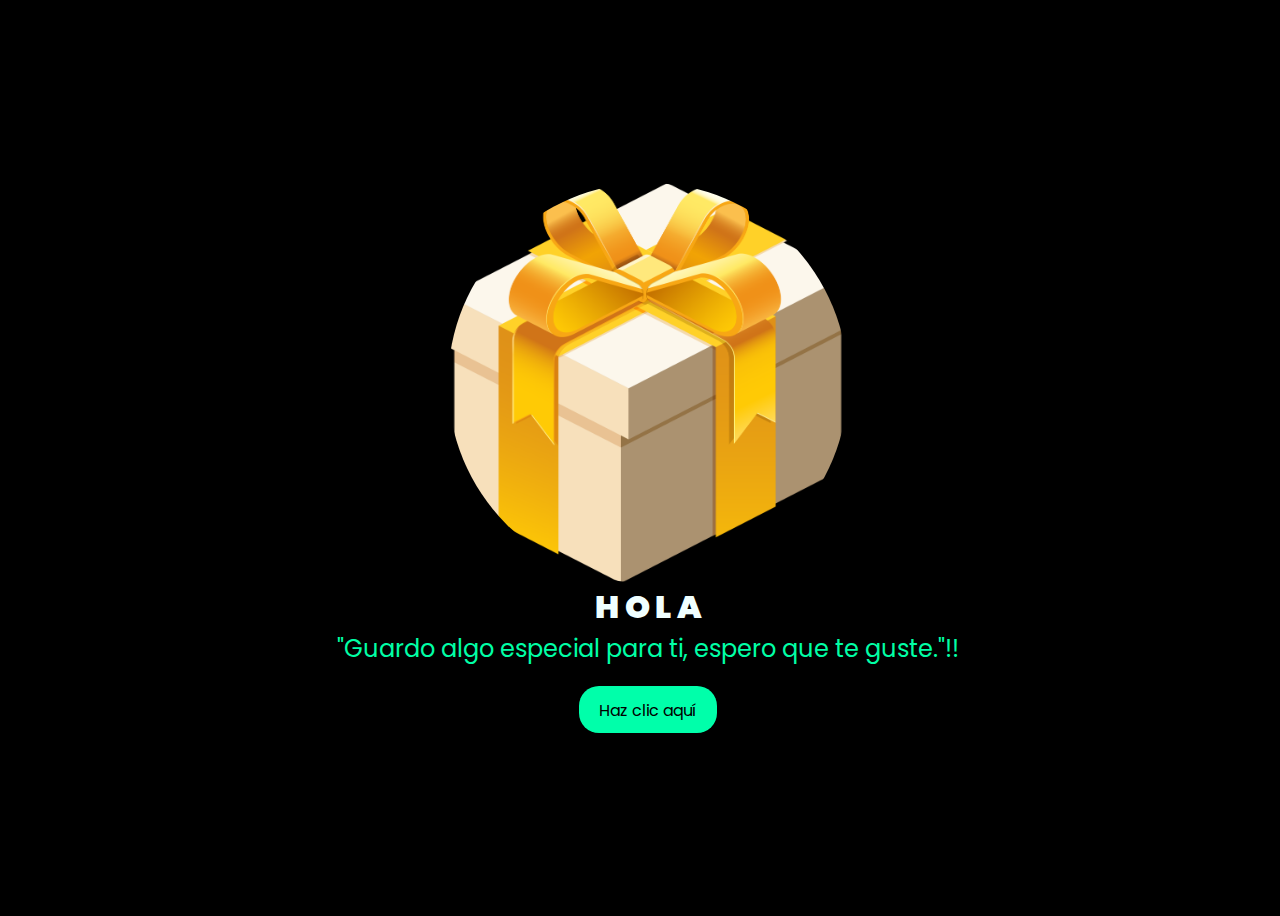
==== index.html @ 12bc42b3 "Add files via upload" ====
<!DOCTYPE html>
<html lang="en">
<head>
    <meta charset="UTF-8">
    <meta http-equiv="X-UA-Compatible" content="IE=edge">
    <meta name="viewport" content="width=device-width, initial-scale=1.0">
    <link rel="stylesheet" href="css/style.css">
    <img class="img" src="cajita.webp" alt="Descripción de la imagen">
    <title>I LOVE- ENCODED.PE</title>
</head>
<body>
    <div class="greetings">

        <span>H</span>
        <span>O</span>
        <span>L</span>
        <span>A</span>
    </div>
    <div class="greetings">
      
    </div>
    <div class="description">
        <span>"Guardo algo especial para ti, espero que te guste."!!</span>
    </div>
    <div class="button">
        <button>
            <a href="FLORES.html">Haz clic aquí</a>
        </button>
        
    </div>
</body>
</html>
---- css/style.css ----
@import url('https://fonts.googleapis.com/css2?family=Poppins:ital,wght@0,500;1,900&display=swap');
*{
    font-family: 'Poppins',cursive;
}
body{
    color: azure;
    width: 100%;
    height: 100vh;
    display: flex;
    flex-direction: column;
    align-items: center;
    justify-content: center;
    background-color: black;
}
.greetings{
    font-size: 2rem;
    font-weight: 900;
}
.greetings > span{
    animation: glow 2.5s ease-in-out infinite;
}
@keyframes glow{
    0%, 100%{
        color: #fff;
        text-shadow: 0 0 12px #00ff99, 0 0 50px #00ff99, 0 0 100px #00ff99;
    }
    10%, 90%{
        color: #696565;
        text-shadow: none;
    }
}
.greetings > span:nth-child(2){
    animation-delay: .2s ;
}
.greetings > span:nth-child(3){
    animation-delay: .4s ;
}
.greetings > span:nth-child(4){
    animation-delay: .6s;
}
.greetings > span:nth-child(5){
    animation-delay: .8s;
}

.description{
    font-size: 1.5rem;
    margin-bottom: 20px;
}

.button a{
    text-decoration: none;
    font-size: 1rem;
    color: #111;
}

@media screen and (max-width:574px){
    .greetings{
        display: block;
        font-size: 3rem;
        font-weight: 500;
        text-align: center;
    }
    .description{
        font-size: 1rem;
    }
    
    .button a{
        font-size: .5rem;
    }
}

.description{
    color: #00ffa6;
}

/* Estilo para el botón */
.button button {
    background-color: rgb(0, 255, 170); /* Fondo amarillo */
    border: none; /* Sin bordes */
    padding: 10px 20px; /* Ajusta el relleno según tu preferencia */
    font-size: 18px; /* Tamaño de fuente */
    cursor: pointer;
    position: relative; /* Necesario para el resplandor */
    border-radius: 20px; /* Esquinas redondeadas */
    transition: background-color 0.3s ease-in-out; /* Transición suave para el color de fondo */
  }
  
  /* Estilo para el enlace dentro del botón */
  .button button a {
    text-decoration: none; /* Elimina el subrayado del enlace */
    color: inherit; /* Hereda el color del texto del botón */
  }
  
  /* Efecto de resplandor al pasar el cursor sobre el botón */
  .button button:hover {
    background-color: rgb(0, 255, 179); /* Cambia el color de fondo al pasar el mouse a naranja */
    box-shadow: 0 0 10px rgb(255, 94, 0), 0 0 20px rgb(0, 255, 179), 0 0 30px rgb(0, 255, 187); /* Efecto de resplandor amarillo */
  }
  
  .img {
    border-radius: 50%;
    width: 400px;
    height: 400px;
  }
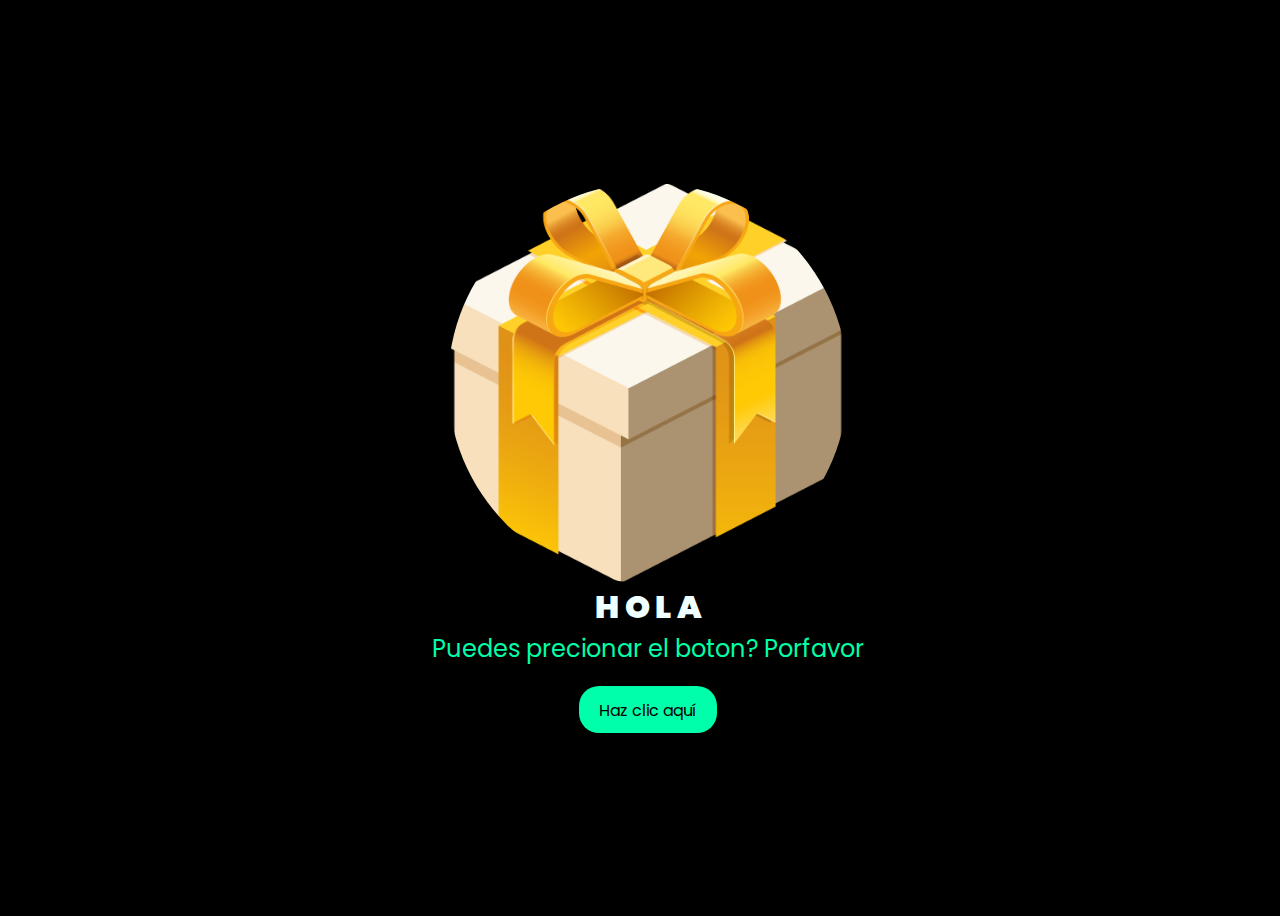
==== commit d50e5285: "index.html" ====
--- a/index.html
+++ b/index.html
@@ -6,7 +6,7 @@
     <meta name="viewport" content="width=device-width, initial-scale=1.0">
     <link rel="stylesheet" href="css/style.css">
     <img class="img" src="cajita.webp" alt="Descripción de la imagen">
-    <title>I LOVE- ENCODED.PE</title>
+    <title>Mucho tiempo no¿?</title>
 </head>
 <body>
     <div class="greetings">
@@ -20,7 +20,7 @@
       
     </div>
     <div class="description">
-        <span>"Guardo algo especial para ti, espero que te guste."!!</span>
+        <span>Puedes precionar el boton? Porfavor</span>
     </div>
     <div class="button">
         <button>
@@ -29,4 +29,4 @@
         
     </div>
 </body>
-</html>+</html>
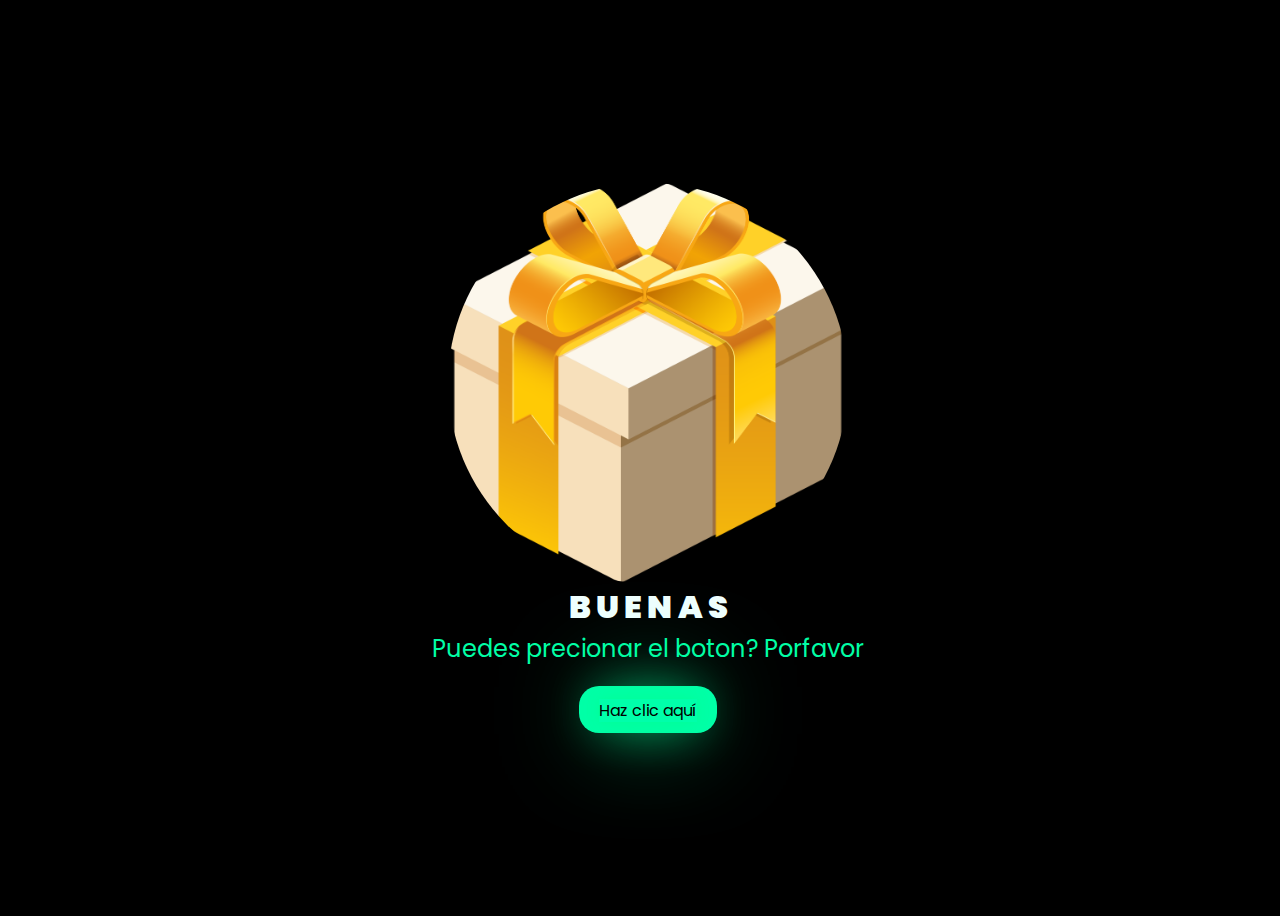
==== commit cb0642d0: "Update index.html" ====
--- a/index.html
+++ b/index.html
@@ -11,10 +11,12 @@
 <body>
     <div class="greetings">
 
-        <span>H</span>
-        <span>O</span>
-        <span>L</span>
+        <span>B</span>
+        <span>U</span>
+        <span>E</span>
+        <span>N</span>
         <span>A</span>
+        <span>S</span>
     </div>
     <div class="greetings">
       
--- a/css/style.css
+++ b/css/style.css
@@ -29,6 +29,9 @@
         text-shadow: none;
     }
 }
+.greetings > span:nth-child(1){
+    animation-delay: .0s;
+}
 .greetings > span:nth-child(2){
     animation-delay: .2s ;
 }
@@ -36,11 +39,15 @@
     animation-delay: .4s ;
 }
 .greetings > span:nth-child(4){
-    animation-delay: .6s;
+    animation-delay: .6s ;
 }
 .greetings > span:nth-child(5){
-    animation-delay: .8s;
+    animation-delay: .8s ;
 }
+.greetings > span:nth-child(6){
+    animation-delay: 1s ;
+}
+
 
 .description{
     font-size: 1.5rem;
@@ -65,7 +72,7 @@
     }
     
     .button a{
-        font-size: .5rem;
+        font-size: 1rem;
     }
 }
 
@@ -73,7 +80,17 @@
     color: #00ffa6;
 }
 
-/* Estilo para el botón */
+/* Animación de luces */
+@keyframes flicker {
+    0%, 100% {
+        opacity: 100;
+    }
+    100% {
+        opacity: 0.6;
+    }
+}
+
+/* Estilos básicos para el botón */
 .button button {
     background-color: rgb(0, 255, 170); /* Fondo amarillo */
     border: none; /* Sin bordes */
@@ -83,23 +100,26 @@
     position: relative; /* Necesario para el resplandor */
     border-radius: 20px; /* Esquinas redondeadas */
     transition: background-color 0.3s ease-in-out; /* Transición suave para el color de fondo */
-  }
-  
-  /* Estilo para el enlace dentro del botón */
-  .button button a {
+    animation: flicker 2s infinite; /* Aplica la animación de luces */
+}
+
+/* Estilo para el enlace dentro del botón */
+.button button a {
     text-decoration: none; /* Elimina el subrayado del enlace */
     color: inherit; /* Hereda el color del texto del botón */
-  }
-  
-  /* Efecto de resplandor al pasar el cursor sobre el botón */
-  .button button:hover {
+    box-shadow: 0 0 12px #00ff99, 0 0 50px #00ff99, 0 0 100px #00ff99;
+}
+
+/* Efecto de resplandor al pasar el cursor sobre el botón */
+.button button:hover {
     background-color: rgb(0, 255, 179); /* Cambia el color de fondo al pasar el mouse a naranja */
     box-shadow: 0 0 10px rgb(255, 94, 0), 0 0 20px rgb(0, 255, 179), 0 0 30px rgb(0, 255, 187); /* Efecto de resplandor amarillo */
-  }
-  
+    animation:  2.5s ease-in-out infinite;
+}
+
   .img {
     border-radius: 50%;
     width: 400px;
     height: 400px;
   }
-  +  
